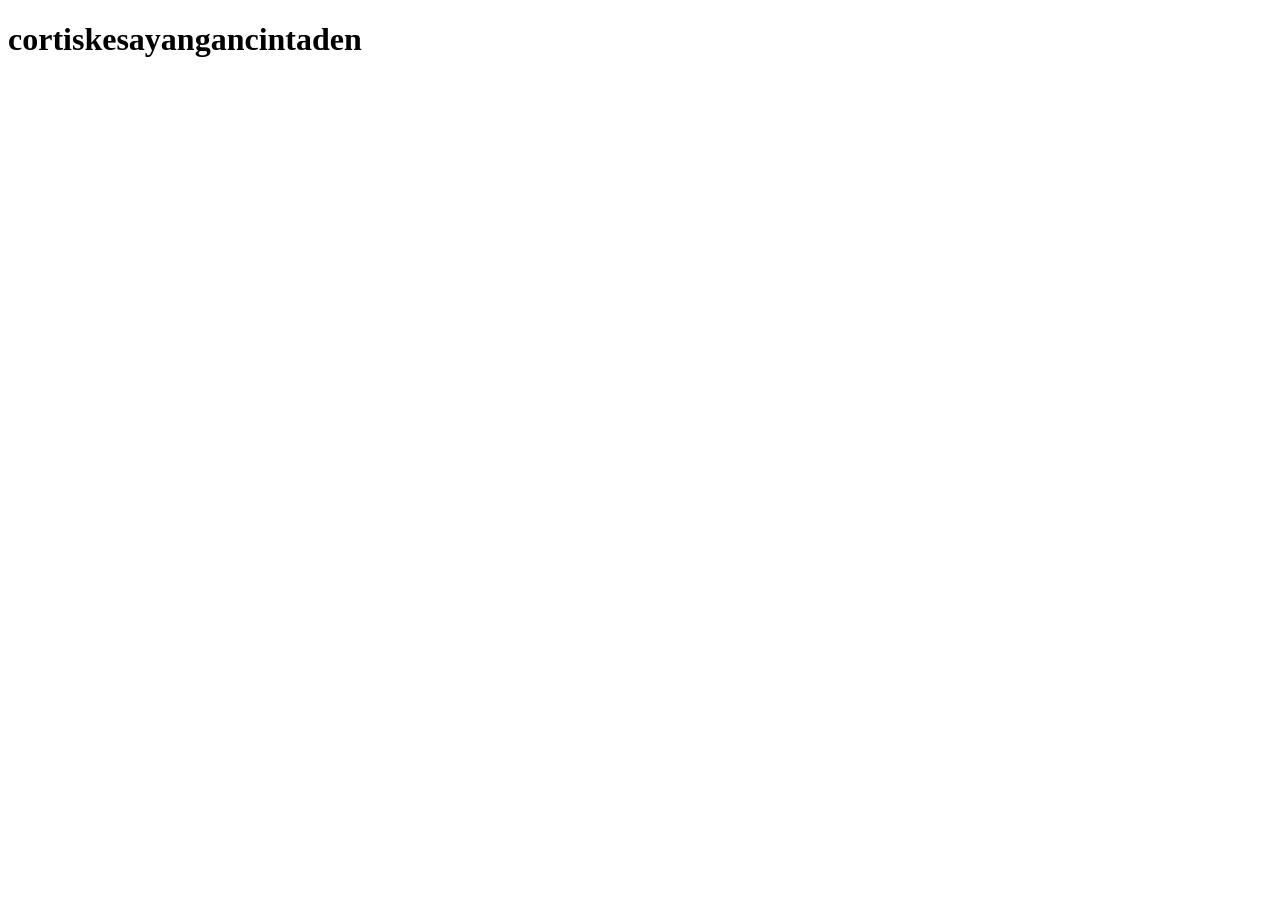
==== index.html @ 42e7fcec "first commit" ====
<!DOCTYPE html>
<html lang="en">

<head>
    <meta charset="UTF-8">
    <meta name="viewport" content="width=device-width, initial-scale=1.0">
    <title>Document</title>
</head>

<body>
    <h1>cortiskesayangancintaden</h1>
</body>

</html>
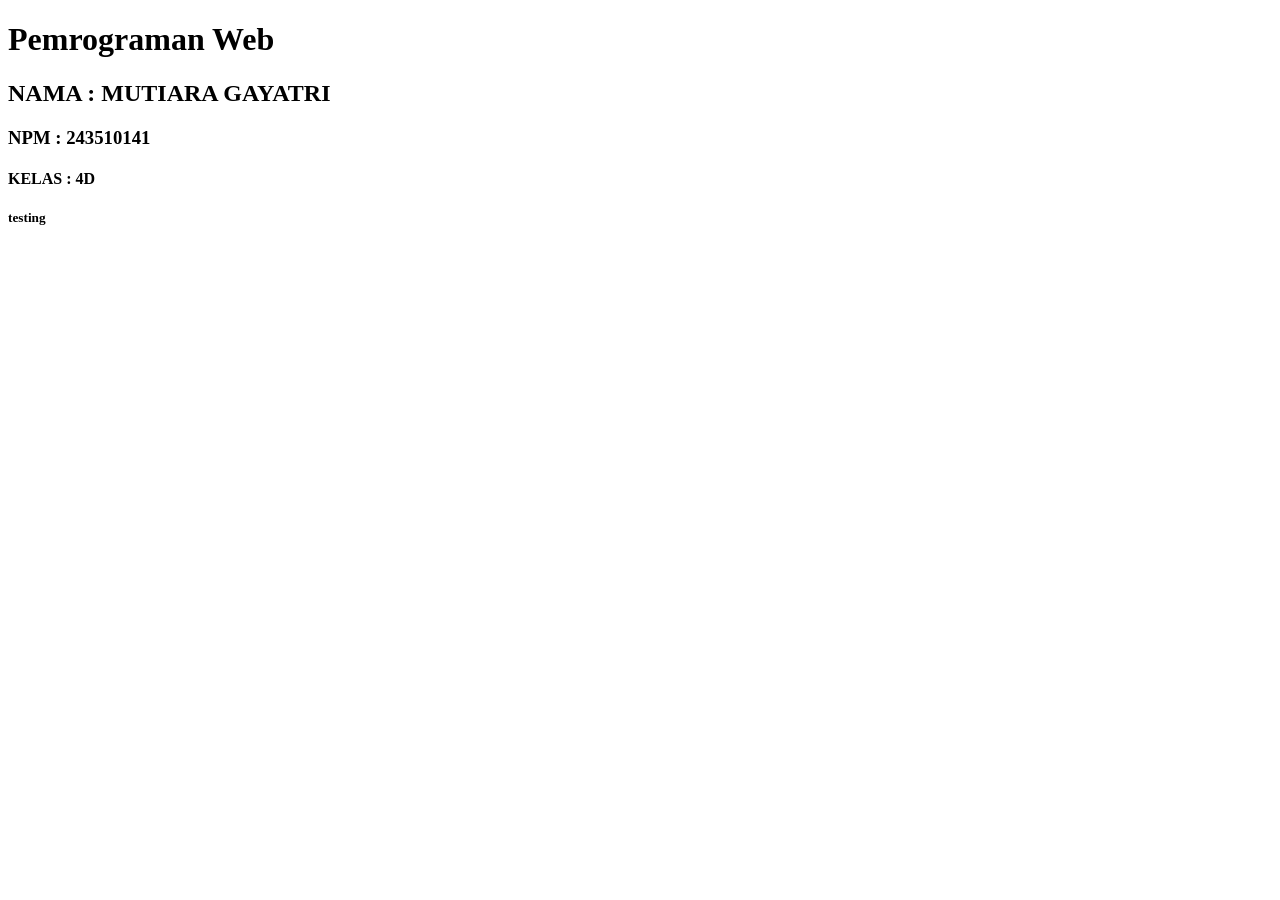
==== commit 40975b3f: "testing" ====
--- a/index.html
+++ b/index.html
@@ -8,7 +8,12 @@
 </head>
 
 <body>
-    <h1>cortiskesayangancintaden</h1>
+    <h1>Pemrograman Web</h1>
+    <h2>NAMA : MUTIARA GAYATRI</h2>
+    <h3>NPM : 243510141</h3>
+    <h4>KELAS : 4D</h4>
+    <h5>testing</h5>
+
 </body>
 
 </html>
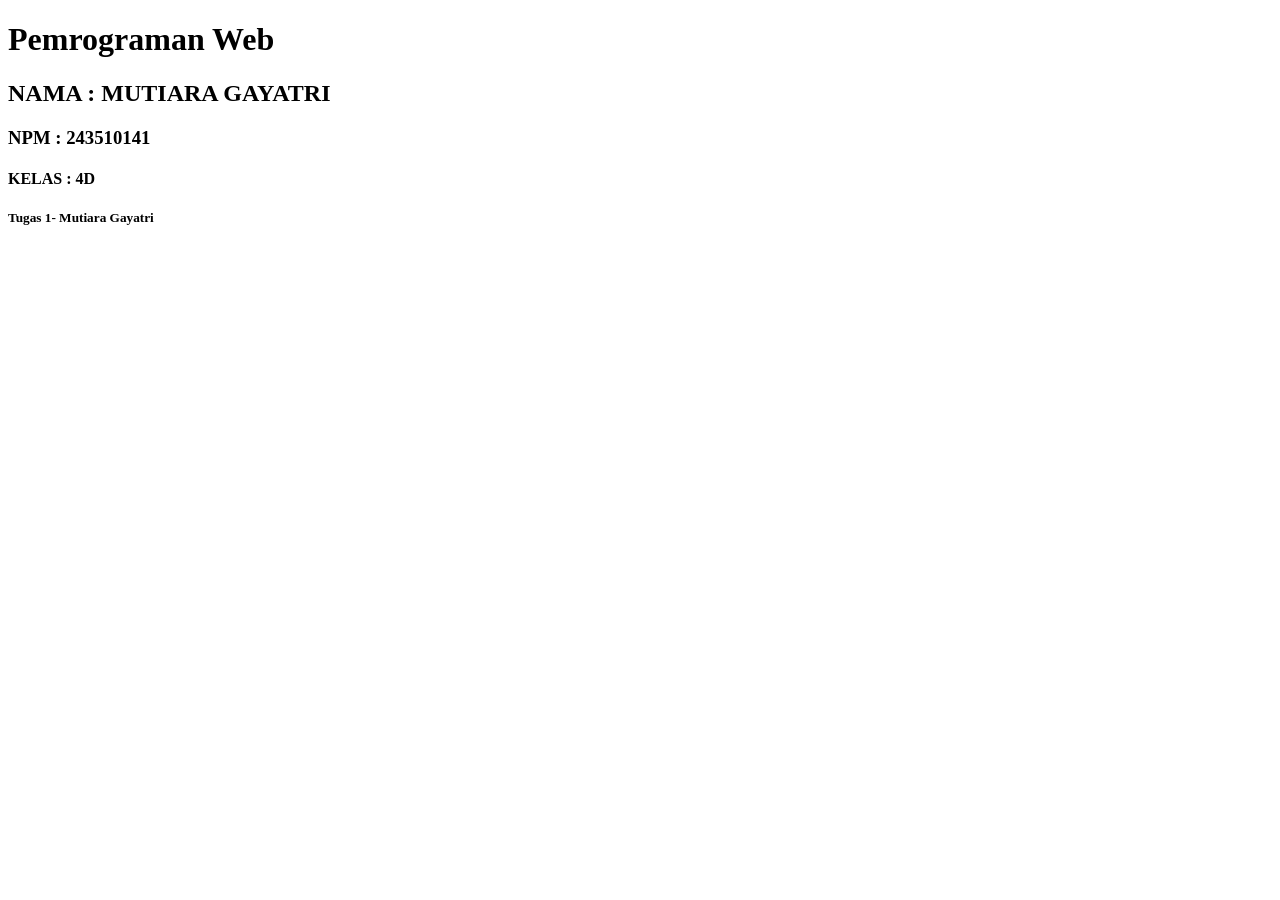
==== commit 14f366f8: "Tugas 1 - Mutiara Gayatri" ====
--- a/index.html
+++ b/index.html
@@ -12,7 +12,7 @@
     <h2>NAMA : MUTIARA GAYATRI</h2>
     <h3>NPM : 243510141</h3>
     <h4>KELAS : 4D</h4>
-    <h5>testing</h5>
+    <h5>Tugas 1- Mutiara Gayatri</h5>
 
 </body>
 
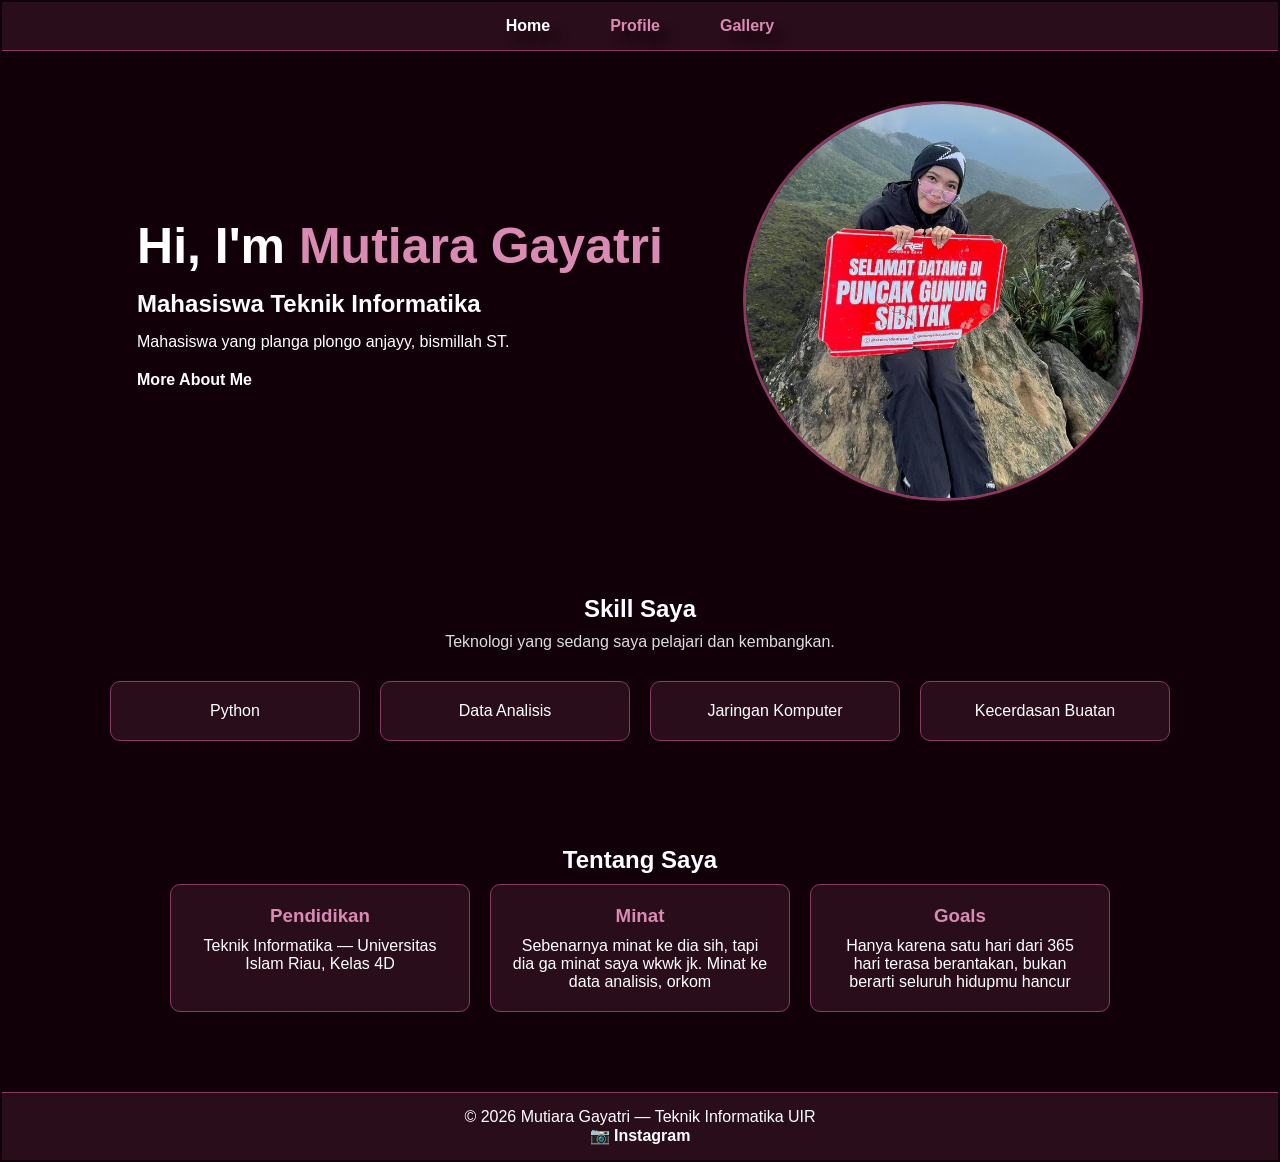
==== commit d58ae9c4: "Menambahkan index.html" ====
--- a/index.html
+++ b/index.html
@@ -1,18 +1,92 @@
 <!DOCTYPE html>
-<html lang="en">
+<html lang="id">
 
 <head>
     <meta charset="UTF-8">
     <meta name="viewport" content="width=device-width, initial-scale=1.0">
-    <title>Document</title>
+    <title>Portofolio — Mutiara Gayatri</title>
+    <link rel="stylesheet" href="index.css">
 </head>
 
 <body>
-    <h1>Pemrograman Web</h1>
-    <h2>NAMA : MUTIARA GAYATRI</h2>
-    <h3>NPM : 243510141</h3>
-    <h4>KELAS : 4D</h4>
-    <h5>Tugas 1- Mutiara Gayatri</h5>
+
+    <nav>
+        <ul>
+            <li><a href="index.html" class="active">Home</a></li>
+            <li><a href="profile.html">Profile</a></li>
+            <li><a href="gallery.html">Gallery</a></li>
+        </ul>
+    </nav>
+
+    <div class="hero">
+        <div class="hero-left">
+            <h1>Hi, I'm <span>Mutiara Gayatri</span></h1>
+            <h2>Mahasiswa Teknik Informatika</h2>
+            <p>Mahasiswa yang planga plongo anjayy, bismillah ST.</p>
+            <div class="btn-row">
+                <a href="gallery.html" class="btn">More About Me</a>
+            </div>
+        </div>
+        <div class="hero-right">
+            <div class="avatar-ring">
+                <div class="inner">
+                    <img style="border-radius: 50%;" src="sibayakpride.jpeg" alt="Mutiara Gayatri" width="400"
+                        height="400">
+                </div>
+            </div>
+        </div>
+    </div>
+
+    <div class="section">
+        <center>
+            <h2 class="sec-title">Skill Saya</h2>
+            <p class="sec-sub">Teknologi yang sedang saya pelajari dan kembangkan.</p>
+            <p style="margin-top: 25px;"></p>
+            <div class="skill-grid">
+                <div class="skill-card">
+                    <div class="sk-name">Python</div>
+                </div>
+                <div class="skill-card">
+                    <div class="sk-name">Data Analisis</div>
+                </div>
+                <div class="skill-card">
+                    <div class="sk-name">Jaringan Komputer</div>
+                </div>
+                <div class="skill-card">
+                    <div class="sk-name">Kecerdasan Buatan</div>
+                </div>
+        </center>
+    </div>
+    </div>
+
+    <div class="section">
+        <center>
+            <p style="margin-top: 25px;"></p>
+            <h2 class="sec-title">Tentang Saya</h2>
+            <div class="card-grid">
+                <div class="card">
+                    <h3>Pendidikan</h3>
+                    <p>Teknik Informatika — Universitas Islam Riau, Kelas 4D</p>
+                </div>
+                <div class="card">
+                    <h3>Minat</h3>
+                    <p>Sebenarnya minat ke dia sih, tapi dia ga minat saya wkwk jk. Minat ke data analisis, orkom</p>
+                </div>
+                <div class="card">
+                    <h3>Goals</h3>
+                    <p>Hanya karena satu hari dari 365 hari terasa berantakan, bukan berarti seluruh hidupmu hancur</p>
+                </div>
+        </center>
+    </div>
+    </div>
+
+    <footer>
+        <p>&copy; 2026 <span>Mutiara Gayatri</span> &mdash; Teknik Informatika UIR</p>
+        <a href="https://www.instagram.com/araxzp_?igsh=MWljaXo0bGhtbm1odg%3D%3D&utm_source=qr" target="_blank"
+            class="btn">
+            📷 Instagram
+        </a>
+    </footer>
 
 </body>
 
--- a/index.css
+++ b/index.css
@@ -0,0 +1,274 @@
+*,
+body {
+    color: white;
+}
+
+*,
+html {
+    margin: 1px;
+    padding: 1px;
+}
+
+header {
+    background-color: rgb(0, 0, 0);
+    text-shadow: 10px 10px 10px rgba(0, 0, 0, 0.568);
+    display: flex;
+    justify-content: center;
+    align-items: center;
+    gap: 30px;
+}
+
+ul {
+    display: flex;
+    justify-content: center;
+    align-items: center;
+    gap: 30px;
+}
+
+ul li {
+    list-style-type: none;
+}
+
+ul li a {
+    text-decoration: none;
+    text-shadow: 10px 10px 10px rgba(0, 0, 0, 0.568);
+    color: rgb(255, 255, 255);
+}
+
+
+
+/* Reset */
+* {
+    margin: 0;
+    padding: 0;
+    box-sizing: border-box;
+    font-family: Arial, sans-serif;
+}
+
+body {
+    background-color: #120008;
+    color: white;
+}
+
+/* Navbar */
+nav {
+    background-color: #2A0D1A;
+    padding: 15px;
+    border-bottom: 1px solid #8B3A62;
+}
+
+nav ul {
+    list-style: none;
+    text-align: center;
+}
+
+nav ul li {
+    display: inline-block;
+    margin: 0 15px;
+}
+
+nav ul li a {
+    text-decoration: none;
+    color: #D98BB3;
+    font-weight: bold;
+    transition: 0.3s;
+}
+
+nav ul li a:hover,
+nav ul li a.active {
+    color: white;
+}
+
+/* Hero */
+.hero {
+    display: flex;
+    justify-content: center;
+    align-items: center;
+    gap: 80px;
+    padding: 50px;
+    flex-wrap: wrap;
+}
+
+.hero-left h1 {
+    font-size: 50px;
+    margin-bottom: 15px;
+}
+
+.hero-left h1 span {
+    color: #D98BB3;
+}
+
+.hero-left h2 {
+    margin-bottom: 15px;
+}
+
+.hero-left p {
+    margin-bottom: 20px;
+}
+
+.btn {
+    text-decoration: none;
+    color: white;
+    font-weight: bold;
+}
+
+.avatar-ring img {
+    border-radius: 50%;
+    border: 3px solid #8B3A62;
+}
+
+/* Section */
+.section {
+    padding: 40px 20px;
+}
+
+.sec-title {
+    color: white;
+    margin-bottom: 10px;
+}
+
+.sec-sub {
+    color: #ddd;
+    margin-bottom: 30px;
+}
+
+/* Skill */
+.skill-grid {
+    display: flex;
+    justify-content: center;
+    flex-wrap: wrap;
+    gap: 20px;
+}
+
+.skill-card {
+    width: 250px;
+    background-color: #2A0D1A;
+    border: 1px solid #8B3A62;
+    padding: 20px;
+    border-radius: 10px;
+    text-align: center;
+}
+
+/* Card */
+.card-grid {
+    display: flex;
+    justify-content: center;
+    flex-wrap: wrap;
+    gap: 20px;
+}
+
+.card {
+    width: 300px;
+    background-color: #2A0D1A;
+    border: 1px solid #8B3A62;
+    padding: 20px;
+    border-radius: 10px;
+}
+
+.card h3 {
+    color: #D98BB3;
+    margin-bottom: 10px;
+}
+
+/* Profile */
+.profile-wrap {
+    background-color: #2A0D1A;
+    border: 1px solid #8B3A62;
+    border-radius: 10px;
+    padding: 25px;
+    max-width: 800px;
+}
+
+.profile-name {
+    font-size: 28px;
+    font-weight: bold;
+    color: #D98BB3;
+}
+
+.profile-role {
+    margin-bottom: 20px;
+}
+
+.detail-table {
+    width: 100%;
+    border-collapse: collapse;
+}
+
+.detail-table td {
+    border-bottom: 1px solid #8B3A62;
+    padding: 10px;
+}
+
+/* Page Hero */
+.page-hero {
+    text-align: center;
+    padding: 40px 20px;
+}
+
+.page-hero h1 {
+    color: #D98BB3;
+}
+
+/* Gallery */
+.gallery-grid {
+    display: flex;
+    flex-wrap: wrap;
+    justify-content: center;
+    gap: 25px;
+}
+
+.gal-item {
+    width: 280px;
+    background-color: #2A0D1A;
+    border: 1px solid #8B3A62;
+    border-radius: 10px;
+    overflow: hidden;
+}
+
+.gal-item img {
+    width: 100%;
+    height: 320px;
+    object-fit: cover;
+}
+
+.cap-row {
+    padding: 15px;
+    text-align: center;
+}
+
+.cap-cat {
+    color: #D98BB3;
+    font-weight: bold;
+    display: block;
+    margin-bottom: 5px;
+}
+
+.cap {
+    display: block;
+}
+
+/* Footer */
+footer {
+    margin-top: 40px;
+    background-color: #2A0D1A;
+    border-top: 1px solid #8B3A62;
+    text-align: center;
+    padding: 15px;
+}
+
+/* Responsive */
+@media (max-width: 768px) {
+    .hero {
+        flex-direction: column;
+        text-align: center;
+    }
+
+    .hero-left h1 {
+        font-size: 35px;
+    }
+
+    .avatar-ring img {
+        width: 280px;
+        height: 280px;
+    }
+}
